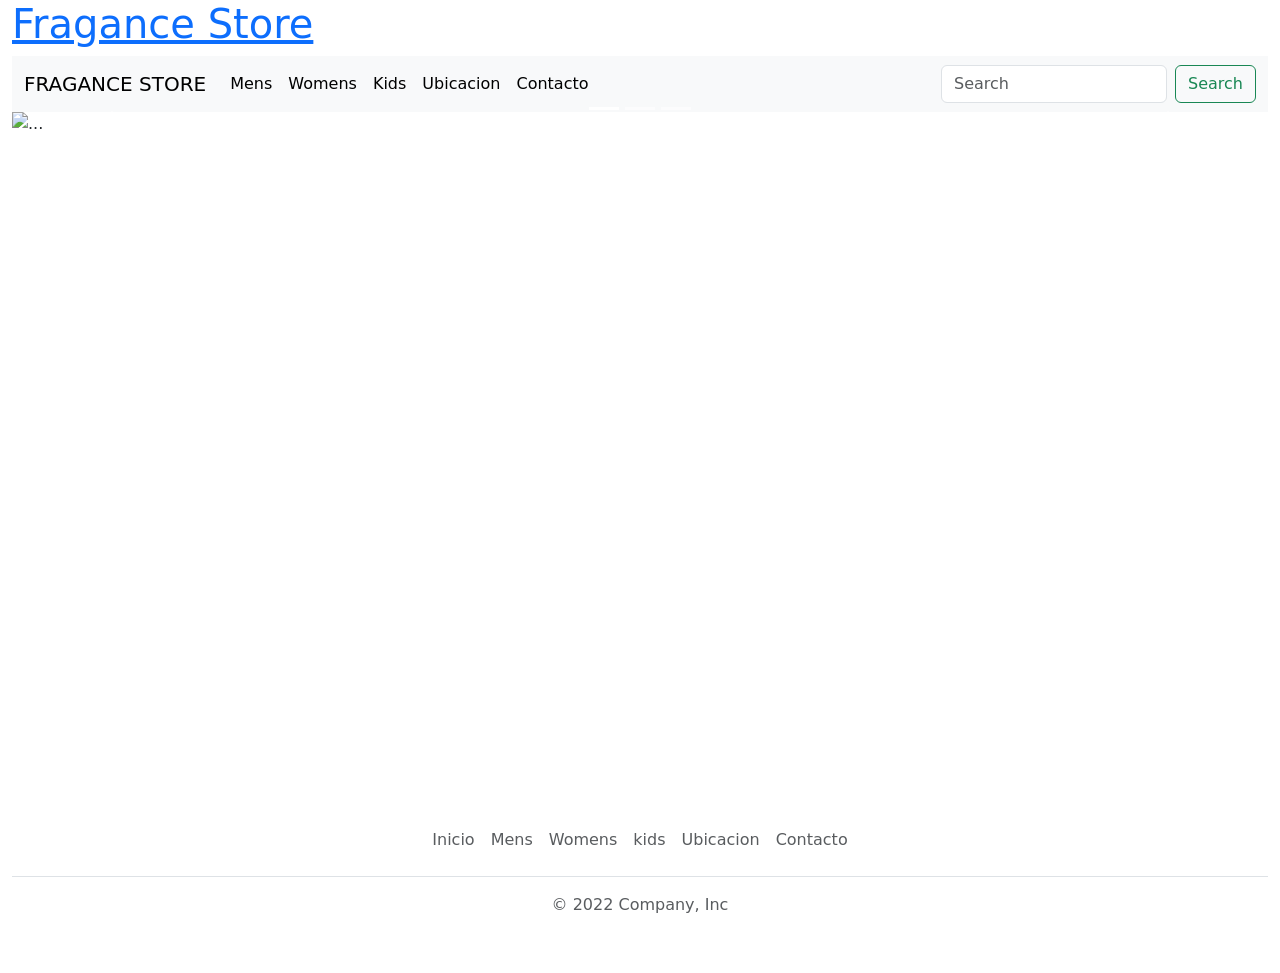
==== index.html @ 96e40e99 "pequeños ordenes en index" ====
<!DOCTYPE html>
<html lang="es">
  <head>
    <meta charset="UTF-8" />
    <meta http-equiv="X-UA-Compatible" content="IE=edge" />
    <meta name="viewport" content="width=device-width, initial-scale=1.0" />
    <!-- Bootstrap -->
    <link
      href="https://cdn.jsdelivr.net/npm/bootstrap@5.2.1/dist/css/bootstrap.min.css"
      rel="stylesheet"
      integrity="sha384-iYQeCzEYFbKjA/T2uDLTpkwGzCiq6soy8tYaI1GyVh/UjpbCx/TYkiZhlZB6+fzT"
      crossorigin="anonymous"
    />
    <!-- Css Propio -->
    <link rel="stylesheet" href="/css/estilo.css" />

    <title>Fragance Store</title>
  </head>
  <body class="container-fluid bodyIndex">
    <div>
      <a href="/index.html">
        <h1>Fragance Store</h1>
      </a>
    </div>

    <header>
      <nav class="navbar navbar-expand-lg bg-light naveGador">
        <div class="container-fluid">
          <a class="navbar-brand" href="/index.html">FRAGANCE STORE</a>
          <button
            class="navbar-toggler"
            type="button"
            data-bs-toggle="collapse"
            data-bs-target="#navbarSupportedContent"
            aria-controls="navbarSupportedContent"
            aria-expanded="false"
            aria-label="Toggle navigation"
          >
            <span class="navbar-toggler-icon"></span>
          </button>
          <div class="collapse navbar-collapse" id="navbarSupportedContent">
            <ul class="navbar-nav me-auto mb-2 mb-lg-0">
              <li class="nav-item">
                <a
                  class="nav-link active"
                  aria-current="page"
                  href="/paginas-secundarias/mens.html"
                  >Mens</a
                >
              </li>
              <li class="nav-item">
                <a
                  class="nav-link active"
                  aria-current="page"
                  href="/paginas-secundarias/women.html"
                  >Womens</a
                >
              </li>
              <li class="nav-item">
                <a
                  class="nav-link active"
                  aria-current="page"
                  href="/paginas-secundarias/kids.html"
                  >Kids</a
                >
              </li>
              <li class="nav-item">
                <a
                  class="nav-link active"
                  aria-current="page"
                  href="/paginas-secundarias/ubicacion.html"
                  >Ubicacion</a
                >
              </li>
              <li class="nav-item">
                <a
                  class="nav-link active"
                  aria-current="page"
                  href="/paginas-secundarias/contacto.html"
                  >Contacto</a
                >
              </li>
            </ul>
            <form class="d-flex" role="search">
              <input
                class="form-control me-2"
                type="search"
                placeholder="Search"
                aria-label="Search"
              />
              <button class="btn btn-outline-success" type="submit">
                Search
              </button>
            </form>
          </div>
        </div>
      </nav>
    </header>
    <main>
      <div
        id="carouselExampleIndicators"
        class="carousel slide"
        data-bs-ride="true"
      >
        <div class="carousel-indicators">
          <button
            type="button"
            data-bs-target="#carouselExampleIndicators"
            data-bs-slide-to="0"
            class="active"
            aria-current="true"
            aria-label="Slide 1"
          ></button>
          <button
            type="button"
            data-bs-target="#carouselExampleIndicators"
            data-bs-slide-to="1"
            aria-label="Slide 2"
          ></button>
          <button
            type="button"
            data-bs-target="#carouselExampleIndicators"
            data-bs-slide-to="2"
            aria-label="Slide 3"
          ></button>
        </div>
        <div class="carousel-inner">
          <div class="carousel-item active">
            <img src="..." class="d-block w-100" alt="..." />
          </div>
          <div class="carousel-item">
            <img src="..." class="d-block w-100" alt="..." />
          </div>
          <div class="carousel-item">
            <img src="..." class="d-block w-100" alt="..." />
          </div>
        </div>
        <button
          class="carousel-control-prev"
          type="button"
          data-bs-target="#carouselExampleIndicators"
          data-bs-slide="prev"
        >
          <span class="carousel-control-prev-icon" aria-hidden="true"></span>
          <span class="visually-hidden">Previous</span>
        </button>
        <button
          class="carousel-control-next"
          type="button"
          data-bs-target="#carouselExampleIndicators"
          data-bs-slide="next"
        >
          <span class="carousel-control-next-icon" aria-hidden="true"></span>
          <span class="visually-hidden">Next</span>
        </button>
      </div>
    </main>
    <section>
      <iframe
        width="560"
        height="315"
        src="https://www.youtube.com/embed/YKKSWzgqtdk"
        title="YouTube video player"
        frameborder="0"
        allow="accelerometer; autoplay; clipboard-write; encrypted-media; gyroscope; picture-in-picture"
        allowfullscreen
      ></iframe>

      <iframe
        width="560"
        height="315"
        src="https://www.youtube.com/embed/COzVP0yQss8"
        title="YouTube video player"
        frameborder="0"
        allow="accelerometer; autoplay; clipboard-write; encrypted-media; gyroscope; picture-in-picture"
        allowfullscreen
      ></iframe>
      <iframe
        width="560"
        height="315"
        src="https://www.youtube.com/embed/OLFoORB1H4I"
        title="YouTube video player"
        frameborder="0"
        allow="accelerometer; autoplay; clipboard-write; encrypted-media; gyroscope; picture-in-picture"
        allowfullscreen
      ></iframe>
    </section>

    <footer class="py-3 my-4 pieSito">
      <ul class="nav justify-content-center border-bottom pb-3 mb-3">
        <li class="nav-item">
          <a href="./index.html" class="nav-link px-2 text-muted">Inicio</a>
        </li>
        <li class="nav-item">
          <a
            href="/paginas-secundarias/mens.html"
            class="nav-link px-2 text-muted"
            >Mens</a
          >
        </li>
        <li class="nav-item">
          <a
            href="/paginas-secundarias/women.html"
            class="nav-link px-2 text-muted"
            >Womens</a
          >
        </li>
        <li class="nav-item">
          <a
            href="/paginas-secundarias/kids.html"
            class="nav-link px-2 text-muted"
            >kids</a
          >
        </li>
        <li class="nav-item">
          <a
            href="/paginas-secundarias/ubicacion.html"
            class="nav-link px-2 text-muted"
            >Ubicacion</a
          >
        </li>
        <li class="nav-item">
          <a
            href="/paginas-secundarias/contacto.html"
            class="nav-link px-2 text-muted"
            >Contacto</a
          >
        </li>
      </ul>
      <p class="text-center text-muted">&copy; 2022 Company, Inc</p>
    </footer>
    <!-- JavaScript Bundle with Popper -->
    <script
      src="https://cdn.jsdelivr.net/npm/bootstrap@5.2.1/dist/js/bootstrap.bundle.min.js"
      integrity="sha384-u1OknCvxWvY5kfmNBILK2hRnQC3Pr17a+RTT6rIHI7NnikvbZlHgTPOOmMi466C8"
      crossorigin="anonymous"
    ></script>
  </body>
</html>
---- css/estilo.css ----
.mainProductos {
  display: flex;
  flex-wrap: wrap;
  gap: 15px; }
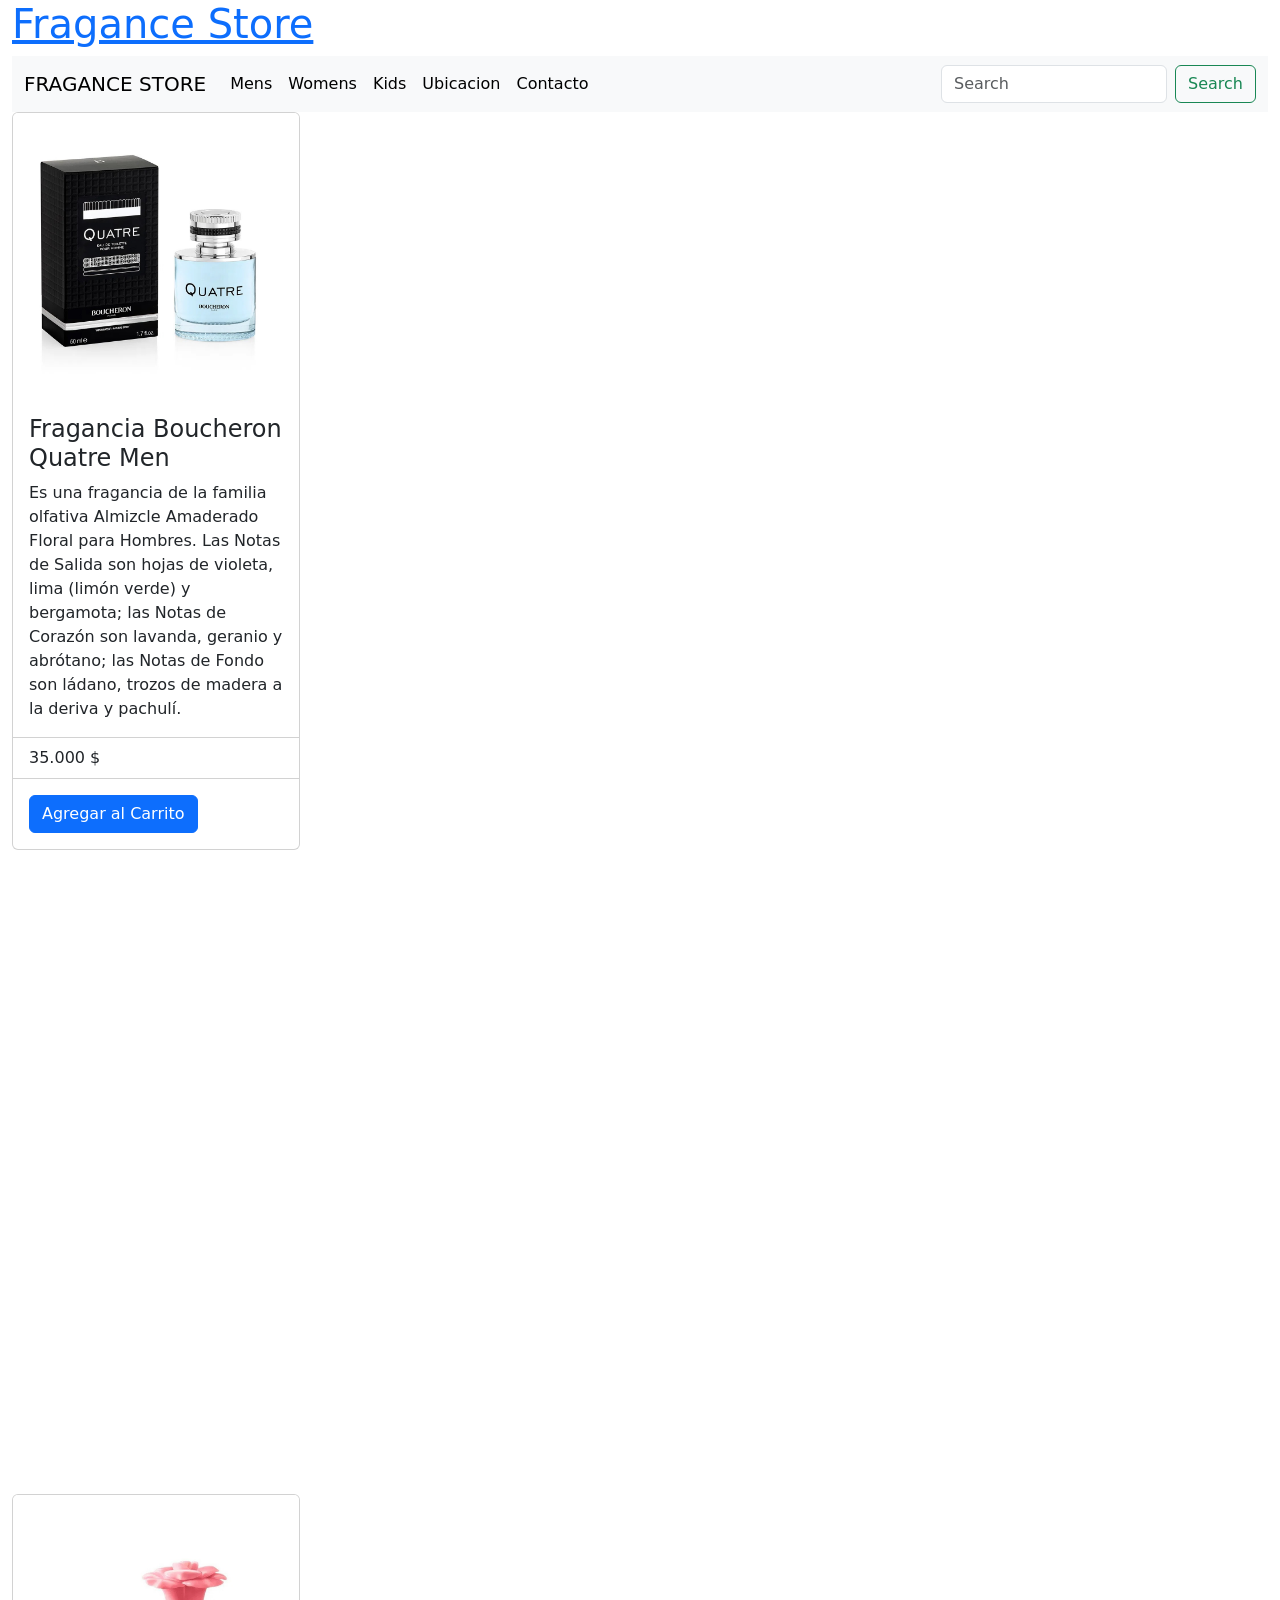
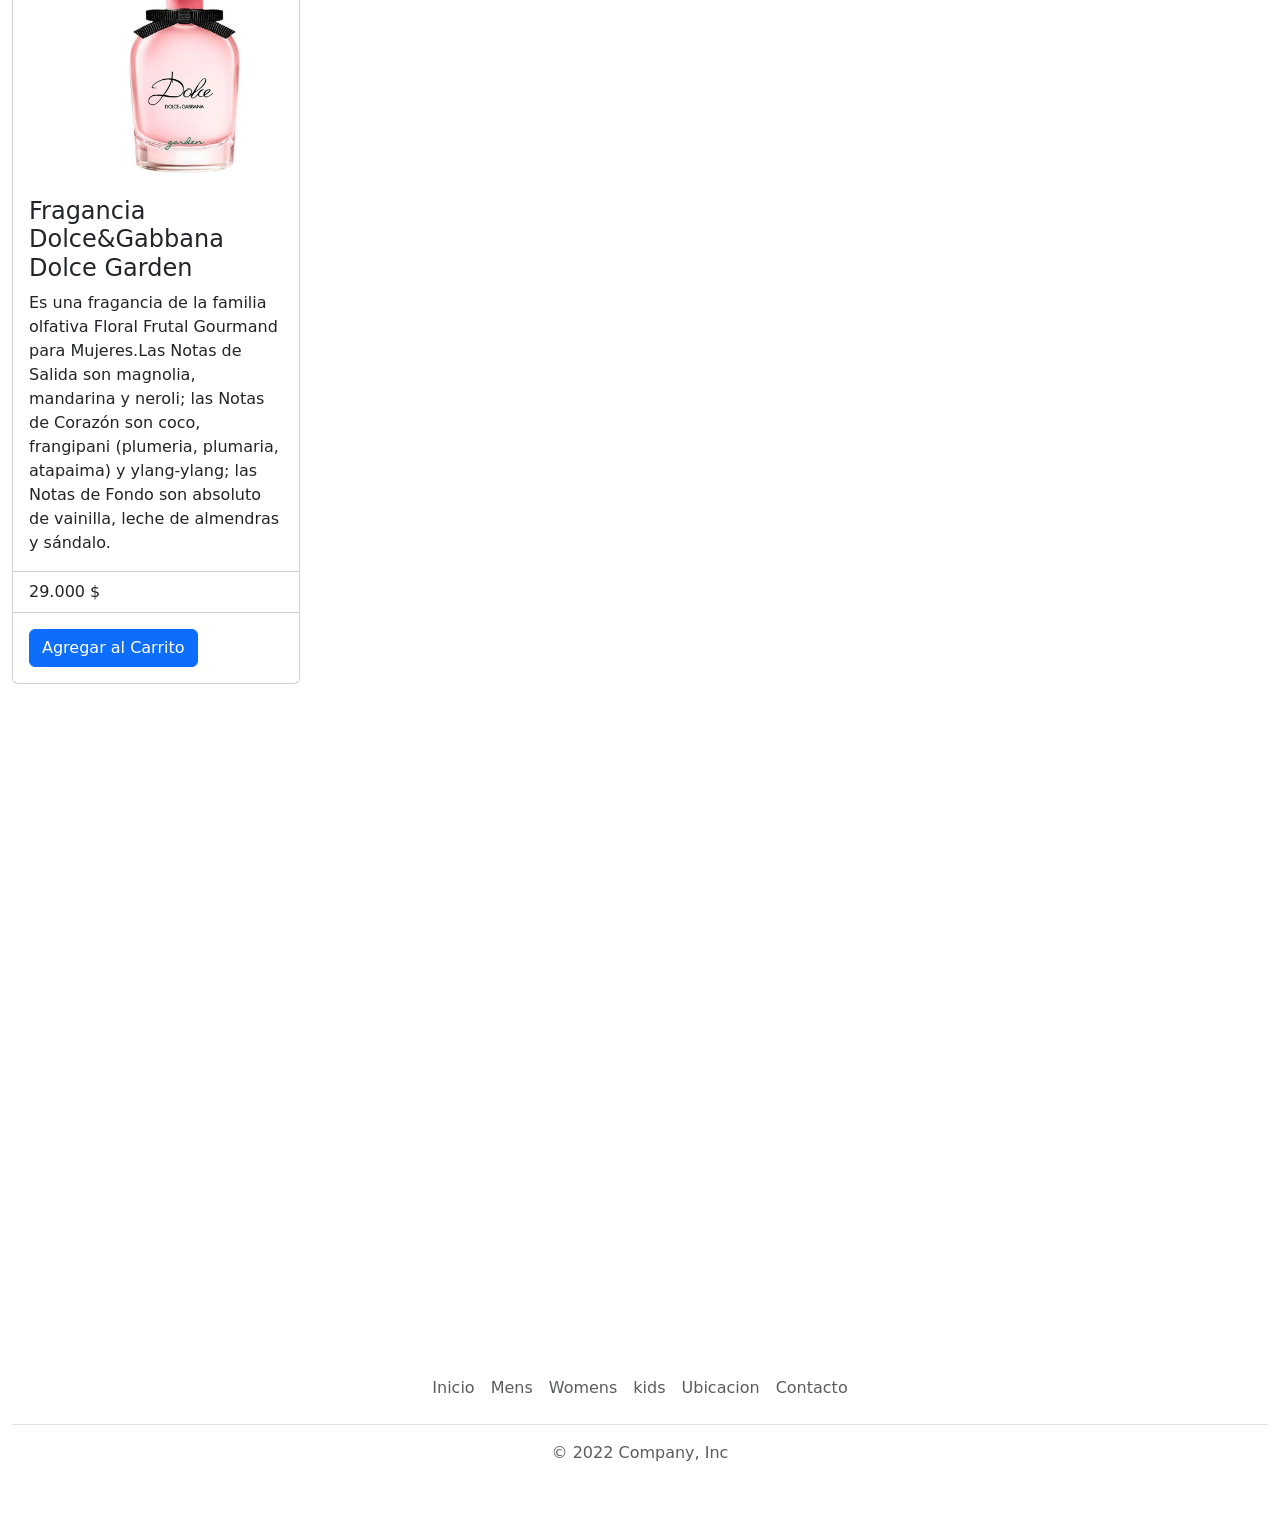
==== commit 9f9569a9: "index cambios" ====
--- a/index.html
+++ b/index.html
@@ -126,13 +126,84 @@
         </div>
         <div class="carousel-inner">
           <div class="carousel-item active">
-            <img src="..." class="d-block w-100" alt="..." />
+            <div class="card carruselMen" style="width: 18rem">
+              <img
+                src="/imagenes/mens/Fragancia Boucheron Quatre Men.jpg"
+                class="card-img-top"
+                alt="Fragancia Boucheron Quatre Men"
+              />
+              <div class="card-body">
+                <h4 class="card-title">Fragancia Boucheron Quatre Men</h4>
+                <p class="card-text">
+                  Es una fragancia de la familia olfativa Almizcle Amaderado
+                  Floral para Hombres. Las Notas de Salida son hojas de violeta,
+                  lima (limón verde) y bergamota; las Notas de Corazón son
+                  lavanda, geranio y abrótano; las Notas de Fondo son ládano,
+                  trozos de madera a la deriva y pachulí.
+                </p>
+              </div>
+              <ul class="list-group list-group-flush">
+                <li class="list-group-item">35.000 $</li>
+              </ul>
+              <div class="card-body botonMens">
+                <button type="button" class="btn btn-primary">
+                  Agregar al Carrito
+                </button>
+              </div>
+            </div>
           </div>
           <div class="carousel-item">
-            <img src="..." class="d-block w-100" alt="..." />
+            <div class="card carruselMen" style="width: 18rem">
+              <img
+                src="/imagenes/mens/Fragancia Paco Rabanne 1 Million Men.jpg"
+                class="card-img-top"
+                alt="Fragancia Paco Rabanne 1 Million Men"
+              />
+              <div class="card-body">
+                <h4 class="card-title">Fragancia Paco Rabanne 1 Million Men</h4>
+                <p class="card-text">
+                  Es una fragancia de la familia olfativa Amaderada Especiada
+                  para Hombres. Las Notas de Salida son mandarina roja, toronja
+                  (pomelo) y menta; las Notas de Corazón son canela, notas
+                  especiadas y rosa; las Notas de Fondo son ámbar, cuero, notas
+                  amaderadas y pachulí hindú.
+                </p>
+              </div>
+              <ul class="list-group list-group-flush">
+                <li class="list-group-item">24.000 $</li>
+              </ul>
+              <div class="card-body botonMens">
+                <button type="button" class="btn btn-primary">
+                  Agregar al Carrito
+                </button>
+              </div>
+            </div>
           </div>
           <div class="carousel-item">
-            <img src="..." class="d-block w-100" alt="..." />
+            <div class="card carruselMen" style="width: 18rem">
+              <img
+                src="/imagenes/mens/Le Beau Jean Paul Gaultier.jpg"
+                class="card-img-top"
+                alt="Le Beau Jean Paul Gaultier"
+              />
+              <div class="card-body">
+                <h4 class="card-title">Le Beau Jean Paul Gaultier</h4>
+                <p class="card-text">
+                  Le Beau, un Eau de Toilette para hombres construido alrededor
+                  de una adicción a la tonka y la madera de coco asociada con
+                  facetas frescas de bergamota. Una estela fresca y poderosa
+                  para un hombre seductor y ultra sexy.
+                </p>
+              </div>
+              <ul class="list-group list-group-flush">
+                <li class="list-group-item">28.000 $</li>
+              </ul>
+              <div class="card-body botonMens">
+                <button type="button" class="btn btn-primary">
+                  Agregar al Carrito
+                </button>
+              </div>
+            </div>
           </div>
         </div>
         <button
@@ -186,6 +257,165 @@
       ></iframe>
     </section>
 
+    <div
+      id="carouselExampleIndicators"
+      class="carousel slide"
+      data-bs-ride="true"
+    >
+      <div class="carousel-indicators">
+        <button
+          type="button"
+          data-bs-target="#carouselExampleIndicators"
+          data-bs-slide-to="0"
+          class="active"
+          aria-current="true"
+          aria-label="Slide 1"
+        ></button>
+        <button
+          type="button"
+          data-bs-target="#carouselExampleIndicators"
+          data-bs-slide-to="1"
+          aria-label="Slide 2"
+        ></button>
+        <button
+          type="button"
+          data-bs-target="#carouselExampleIndicators"
+          data-bs-slide-to="2"
+          aria-label="Slide 3"
+        ></button>
+      </div>
+      <div class="carousel-inner">
+        <div class="carousel-item active">
+          <div class="card perfWomen" style="width: 18rem">
+            <img
+              src="/imagenes/women/Fragancia Dolce&Gabbana Dolce Garden.jpg"
+              class="card-img-top"
+              alt="Fragancia Dolce&Gabbana Dolce Garden"
+            />
+            <div class="card-body">
+              <h4 class="card-title">Fragancia Dolce&Gabbana Dolce Garden</h4>
+              <p class="card-text">
+                Es una fragancia de la familia olfativa Floral Frutal Gourmand
+                para Mujeres.Las Notas de Salida son magnolia, mandarina y
+                neroli; las Notas de Corazón son coco, frangipani (plumeria,
+                plumaria, atapaima) y ylang-ylang; las Notas de Fondo son
+                absoluto de vainilla, leche de almendras y sándalo.
+              </p>
+            </div>
+            <ul class="list-group list-group-flush">
+              <li class="list-group-item">29.000 $</li>
+            </ul>
+            <div class="card-body botonWomen">
+              <button type="button" class="btn btn-primary">
+                Agregar al Carrito
+              </button>
+            </div>
+          </div>
+        </div>
+        <div class="carousel-item">
+          <div class="card perfWomen" style="width: 18rem">
+            <img
+              src="/imagenes/women/Fragancia Mugler Alien.jpg"
+              class="card-img-top"
+              alt="Fragancia Mugler Alien"
+            />
+            <div class="card-body">
+              <h4 class="card-title">Fragancia Mugler Alien</h4>
+              <p class="card-text">
+                Es una fragancia de la familia olfativa Ámbar Amaderada para
+                Mujeres. Alien se lanzó en 2005. Alien fue creada por Dominique
+                Ropion y Laurent Bruyere. La Nota de Salida es jazmín; la Nota
+                de Corazón es notas amaderadas; la Nota de Fondo es ámbar.
+              </p>
+            </div>
+            <ul class="list-group list-group-flush">
+              <li class="list-group-item">40.000 $</li>
+            </ul>
+            <div class="card-body botonWomen">
+              <button type="button" class="btn btn-primary">
+                Agregar al Carrito
+              </button>
+            </div>
+          </div>
+        </div>
+        <div class="carousel-item">
+          <div class="card perfWomen" style="width: 18rem">
+            <img
+              src="/imagenes/women/Gabrielle Chanel.jpg"
+              class="card-img-top"
+              alt="Gabrielle Chanel"
+            />
+            <div class="card-body">
+              <h4 class="card-title">Gabrielle Chanel</h4>
+              <p class="card-text">
+                Gabrielle de Chanel es una fragancia de la familia olfativa
+                Floral para Mujeres. Las Notas de Salida son toronja (pomelo),
+                mandarina y grosellas negras; las Notas de Corazón son flor de
+                azahar del naranjo, jazmín, ylang-ylang, nardos, lirio de los
+                valles (muguete), pera y pimienta rosa; las Notas de Fondo son
+                almizcle, sándalo, cachemira y raíz de lirio.
+              </p>
+            </div>
+            <ul class="list-group list-group-flush">
+              <li class="list-group-item">35.000 $</li>
+            </ul>
+            <div class="card-body botonWomen">
+              <button type="button" class="btn btn-primary">
+                Agregar al Carrito
+              </button>
+            </div>
+          </div>
+        </div>
+      </div>
+      <button
+        class="carousel-control-prev"
+        type="button"
+        data-bs-target="#carouselExampleIndicators"
+        data-bs-slide="prev"
+      >
+        <span class="carousel-control-prev-icon" aria-hidden="true"></span>
+        <span class="visually-hidden">Previous</span>
+      </button>
+      <button
+        class="carousel-control-next"
+        type="button"
+        data-bs-target="#carouselExampleIndicators"
+        data-bs-slide="next"
+      >
+        <span class="carousel-control-next-icon" aria-hidden="true"></span>
+        <span class="visually-hidden">Next</span>
+      </button>
+    </div>
+    <section>
+      <iframe
+        width="560"
+        height="315"
+        src="https://www.youtube.com/embed/_9Q7GcqKgH0"
+        title="YouTube video player"
+        frameborder="0"
+        allow="accelerometer; autoplay; clipboard-write; encrypted-media; gyroscope; picture-in-picture"
+        allowfullscreen
+      ></iframe>
+      <iframe
+        width="560"
+        height="315"
+        src="https://www.youtube.com/embed/caAIrinbDLA"
+        title="YouTube video player"
+        frameborder="0"
+        allow="accelerometer; autoplay; clipboard-write; encrypted-media; gyroscope; picture-in-picture"
+        allowfullscreen
+      ></iframe>
+      <iframe
+        width="560"
+        height="315"
+        src="https://www.youtube.com/embed/ojbVsG93CbY"
+        title="YouTube video player"
+        frameborder="0"
+        allow="accelerometer; autoplay; clipboard-write; encrypted-media; gyroscope; picture-in-picture"
+        allowfullscreen
+      ></iframe>
+    </section>
+
     <footer class="py-3 my-4 pieSito">
       <ul class="nav justify-content-center border-bottom pb-3 mb-3">
         <li class="nav-item">
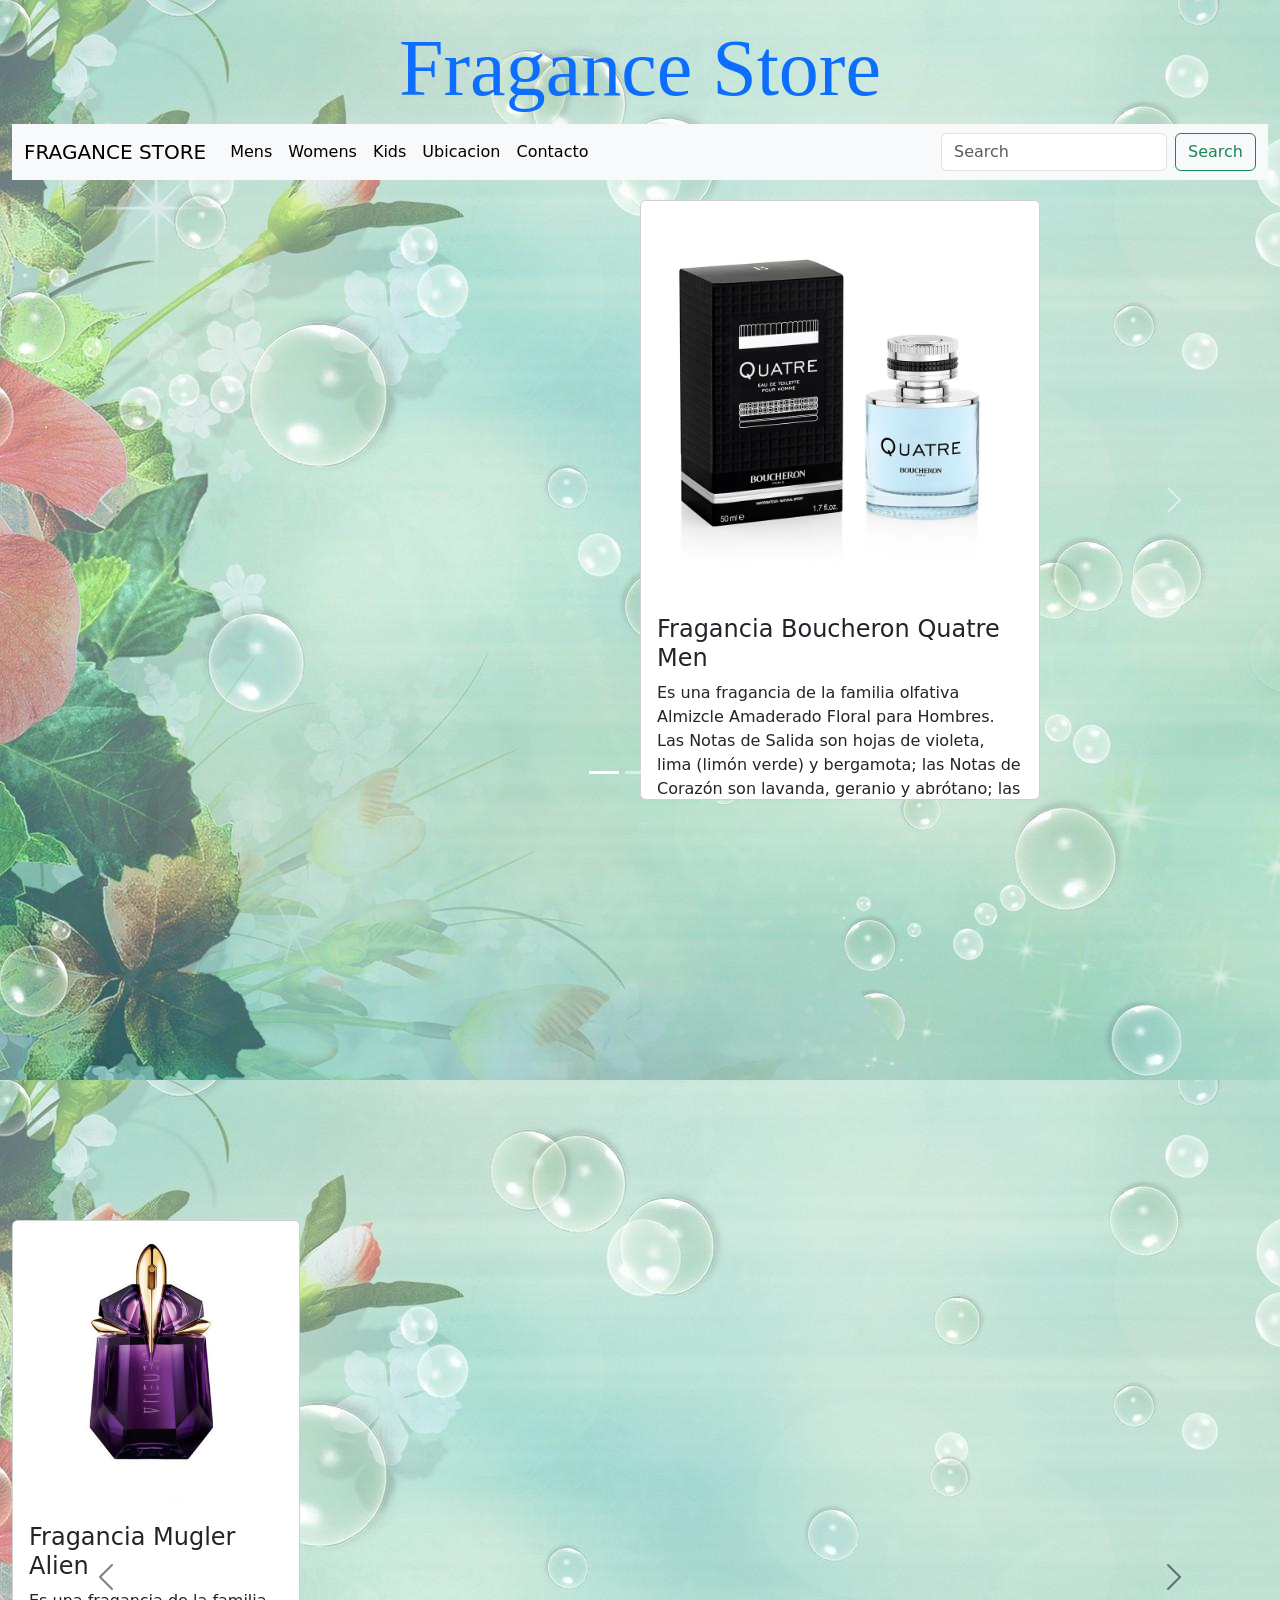
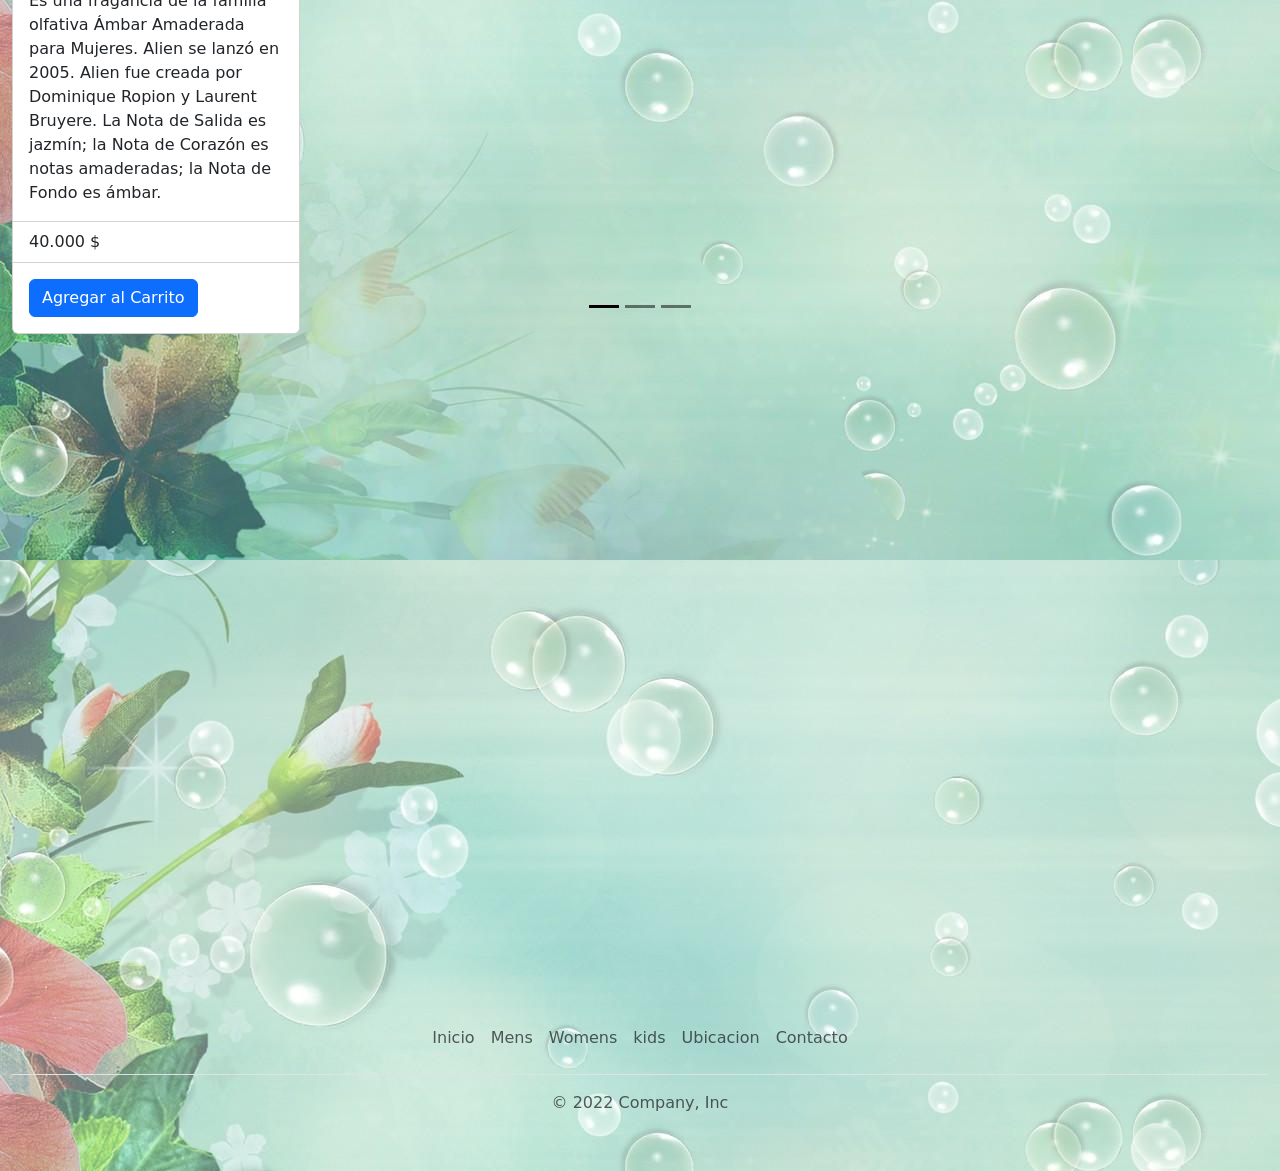
==== commit a16330a5: "esta todo roto" ====
--- a/index.html
+++ b/index.html
@@ -12,12 +12,12 @@
       crossorigin="anonymous"
     />
     <!-- Css Propio -->
-    <link rel="stylesheet" href="/css/estilo.css" />
+    <link rel="stylesheet" href="../css/estilo.css" />
 
     <title>Fragance Store</title>
   </head>
   <body class="container-fluid bodyIndex">
-    <div>
+    <div class="titulo">
       <a href="/index.html">
         <h1>Fragance Store</h1>
       </a>
@@ -99,7 +99,7 @@
     <main>
       <div
         id="carouselExampleIndicators"
-        class="carousel slide"
+        class="carousel slide carruMen"
         data-bs-ride="true"
       >
         <div class="carousel-indicators">
@@ -124,9 +124,9 @@
             aria-label="Slide 3"
           ></button>
         </div>
-        <div class="carousel-inner">
+        <div class="carousel-inner carritoMen">
           <div class="carousel-item active">
-            <div class="card carruselMen" style="width: 18rem">
+            <div class="card carritoHombreindex">
               <img
                 src="/imagenes/mens/Fragancia Boucheron Quatre Men.jpg"
                 class="card-img-top"
@@ -153,7 +153,7 @@
             </div>
           </div>
           <div class="carousel-item">
-            <div class="card carruselMen" style="width: 18rem">
+            <div class="card carritoHombreindex">
               <img
                 src="/imagenes/mens/Fragancia Paco Rabanne 1 Million Men.jpg"
                 class="card-img-top"
@@ -180,7 +180,7 @@
             </div>
           </div>
           <div class="carousel-item">
-            <div class="card carruselMen" style="width: 18rem">
+            <div class="card carritoHombreindex">
               <img
                 src="/imagenes/mens/Le Beau Jean Paul Gaultier.jpg"
                 class="card-img-top"
@@ -226,10 +226,9 @@
         </button>
       </div>
     </main>
-    <section>
-      <iframe
-        width="560"
-        height="315"
+    <section class="videoHombres">
+      <iframe
+        class="comercialHombre"
         src="https://www.youtube.com/embed/YKKSWzgqtdk"
         title="YouTube video player"
         frameborder="0"
@@ -238,8 +237,7 @@
       ></iframe>
 
       <iframe
-        width="560"
-        height="315"
+        class="comercialHombre"
         src="https://www.youtube.com/embed/COzVP0yQss8"
         title="YouTube video player"
         frameborder="0"
@@ -247,8 +245,7 @@
         allowfullscreen
       ></iframe>
       <iframe
-        width="560"
-        height="315"
+        class="comercialHombre"
         src="https://www.youtube.com/embed/OLFoORB1H4I"
         title="YouTube video player"
         frameborder="0"
@@ -256,16 +253,15 @@
         allowfullscreen
       ></iframe>
     </section>
-
     <div
-      id="carouselExampleIndicators"
-      class="carousel slide"
-      data-bs-ride="true"
+      id="carouselExampleDark"
+      class="carousel carousel-dark slide carruWomen"
+      data-bs-ride="carousel"
     >
       <div class="carousel-indicators">
         <button
           type="button"
-          data-bs-target="#carouselExampleIndicators"
+          data-bs-target="#carouselExampleDark"
           data-bs-slide-to="0"
           class="active"
           aria-current="true"
@@ -273,47 +269,20 @@
         ></button>
         <button
           type="button"
-          data-bs-target="#carouselExampleIndicators"
+          data-bs-target="#carouselExampleDark"
           data-bs-slide-to="1"
           aria-label="Slide 2"
         ></button>
         <button
           type="button"
-          data-bs-target="#carouselExampleIndicators"
+          data-bs-target="#carouselExampleDark"
           data-bs-slide-to="2"
           aria-label="Slide 3"
         ></button>
       </div>
       <div class="carousel-inner">
-        <div class="carousel-item active">
-          <div class="card perfWomen" style="width: 18rem">
-            <img
-              src="/imagenes/women/Fragancia Dolce&Gabbana Dolce Garden.jpg"
-              class="card-img-top"
-              alt="Fragancia Dolce&Gabbana Dolce Garden"
-            />
-            <div class="card-body">
-              <h4 class="card-title">Fragancia Dolce&Gabbana Dolce Garden</h4>
-              <p class="card-text">
-                Es una fragancia de la familia olfativa Floral Frutal Gourmand
-                para Mujeres.Las Notas de Salida son magnolia, mandarina y
-                neroli; las Notas de Corazón son coco, frangipani (plumeria,
-                plumaria, atapaima) y ylang-ylang; las Notas de Fondo son
-                absoluto de vainilla, leche de almendras y sándalo.
-              </p>
-            </div>
-            <ul class="list-group list-group-flush">
-              <li class="list-group-item">29.000 $</li>
-            </ul>
-            <div class="card-body botonWomen">
-              <button type="button" class="btn btn-primary">
-                Agregar al Carrito
-              </button>
-            </div>
-          </div>
-        </div>
-        <div class="carousel-item">
-          <div class="card perfWomen" style="width: 18rem">
+        <div class="carousel-item active" data-bs-interval="10000">
+          <div class="card carritoMujerindex" style="width: 18rem">
             <img
               src="/imagenes/women/Fragancia Mugler Alien.jpg"
               class="card-img-top"
@@ -338,8 +307,38 @@
             </div>
           </div>
         </div>
+        <div class="carousel-item" data-bs-interval="2000">
+          <div class="card carritoMujerindex" style="width: 18rem">
+            <img
+              src="/imagenes/women/Fragancia Mugler Angel.jpg"
+              class="card-img-top"
+              alt="Fragancia Mugler Angel"
+            />
+            <div class="card-body">
+              <h4 class="card-title">Fragancia Mugler Angel</h4>
+              <p class="card-text">
+                Es una fragancia de la familia olfativa Ámbar Vainilla para
+                Mujeres. Las Notas de Salida son algodón de azúcar, coco, casis
+                (grosellero negro), melón, jazmín, bergamota, piña y mandarina;
+                las Notas de Corazón son miel, bayas rojas, zarzamora (frambuesa
+                negra), ciruela, chabacano, durazno (melocotón), jazmín,
+                orquídea, alcaravea, nuez moscada, rosa y lirio de los valles
+                (muguete); las Notas de Fondo son pachulí, chocolate, caramelo,
+                vainilla, haba tonka, ámbar, almizcle y sándalo.
+              </p>
+            </div>
+            <ul class="list-group list-group-flush">
+              <li class="list-group-item">26.000 $</li>
+            </ul>
+            <div class="card-body botonWomen">
+              <button type="button" class="btn btn-primary">
+                Agregar al Carrito
+              </button>
+            </div>
+          </div>
+        </div>
         <div class="carousel-item">
-          <div class="card perfWomen" style="width: 18rem">
+          <div class="card carritoMujerindex" style="width: 18rem">
             <img
               src="/imagenes/women/Gabrielle Chanel.jpg"
               class="card-img-top"
@@ -370,7 +369,7 @@
       <button
         class="carousel-control-prev"
         type="button"
-        data-bs-target="#carouselExampleIndicators"
+        data-bs-target="#carouselExampleDark"
         data-bs-slide="prev"
       >
         <span class="carousel-control-prev-icon" aria-hidden="true"></span>
@@ -379,13 +378,14 @@
       <button
         class="carousel-control-next"
         type="button"
-        data-bs-target="#carouselExampleIndicators"
+        data-bs-target="#carouselExampleDark"
         data-bs-slide="next"
       >
         <span class="carousel-control-next-icon" aria-hidden="true"></span>
         <span class="visually-hidden">Next</span>
       </button>
     </div>
+
     <section>
       <iframe
         width="560"
@@ -408,7 +408,7 @@
       <iframe
         width="560"
         height="315"
-        src="https://www.youtube.com/embed/ojbVsG93CbY"
+        src="https://www.youtube.com/embed/gE_-mx9kwps"
         title="YouTube video player"
         frameborder="0"
         allow="accelerometer; autoplay; clipboard-write; encrypted-media; gyroscope; picture-in-picture"
--- a/css/estilo.css
+++ b/css/estilo.css
@@ -1,3 +1,39 @@
+.titulo {
+  margin-top: 20px; }
+  .titulo a {
+    text-decoration: none;
+    text-align: center; }
+    .titulo a h1 {
+      font-size: 80px;
+      font-family: 'Times New Roman', Times, serif; }
+
+.bodyIndex {
+  background-image: url(/imagenes/fonditoindex.jpg); }
+
+.naveGador {
+  background-color: #000000; }
+
+.carruMen {
+  margin-top: 20px;
+  margin-bottom: 20px; }
+
+.carritoMen {
+  display: flex;
+  justify-content: center; }
+
+.carritoHombreindex {
+  width: 400px;
+  height: 600px; }
+
+.videoHombres {
+  display: flex;
+  justify-content: center;
+  gap: 15px; }
+
+.comercialHombre {
+  width: 600px;
+  height: 400px; }
+
 .mainProductos {
   display: flex;
   flex-wrap: wrap;
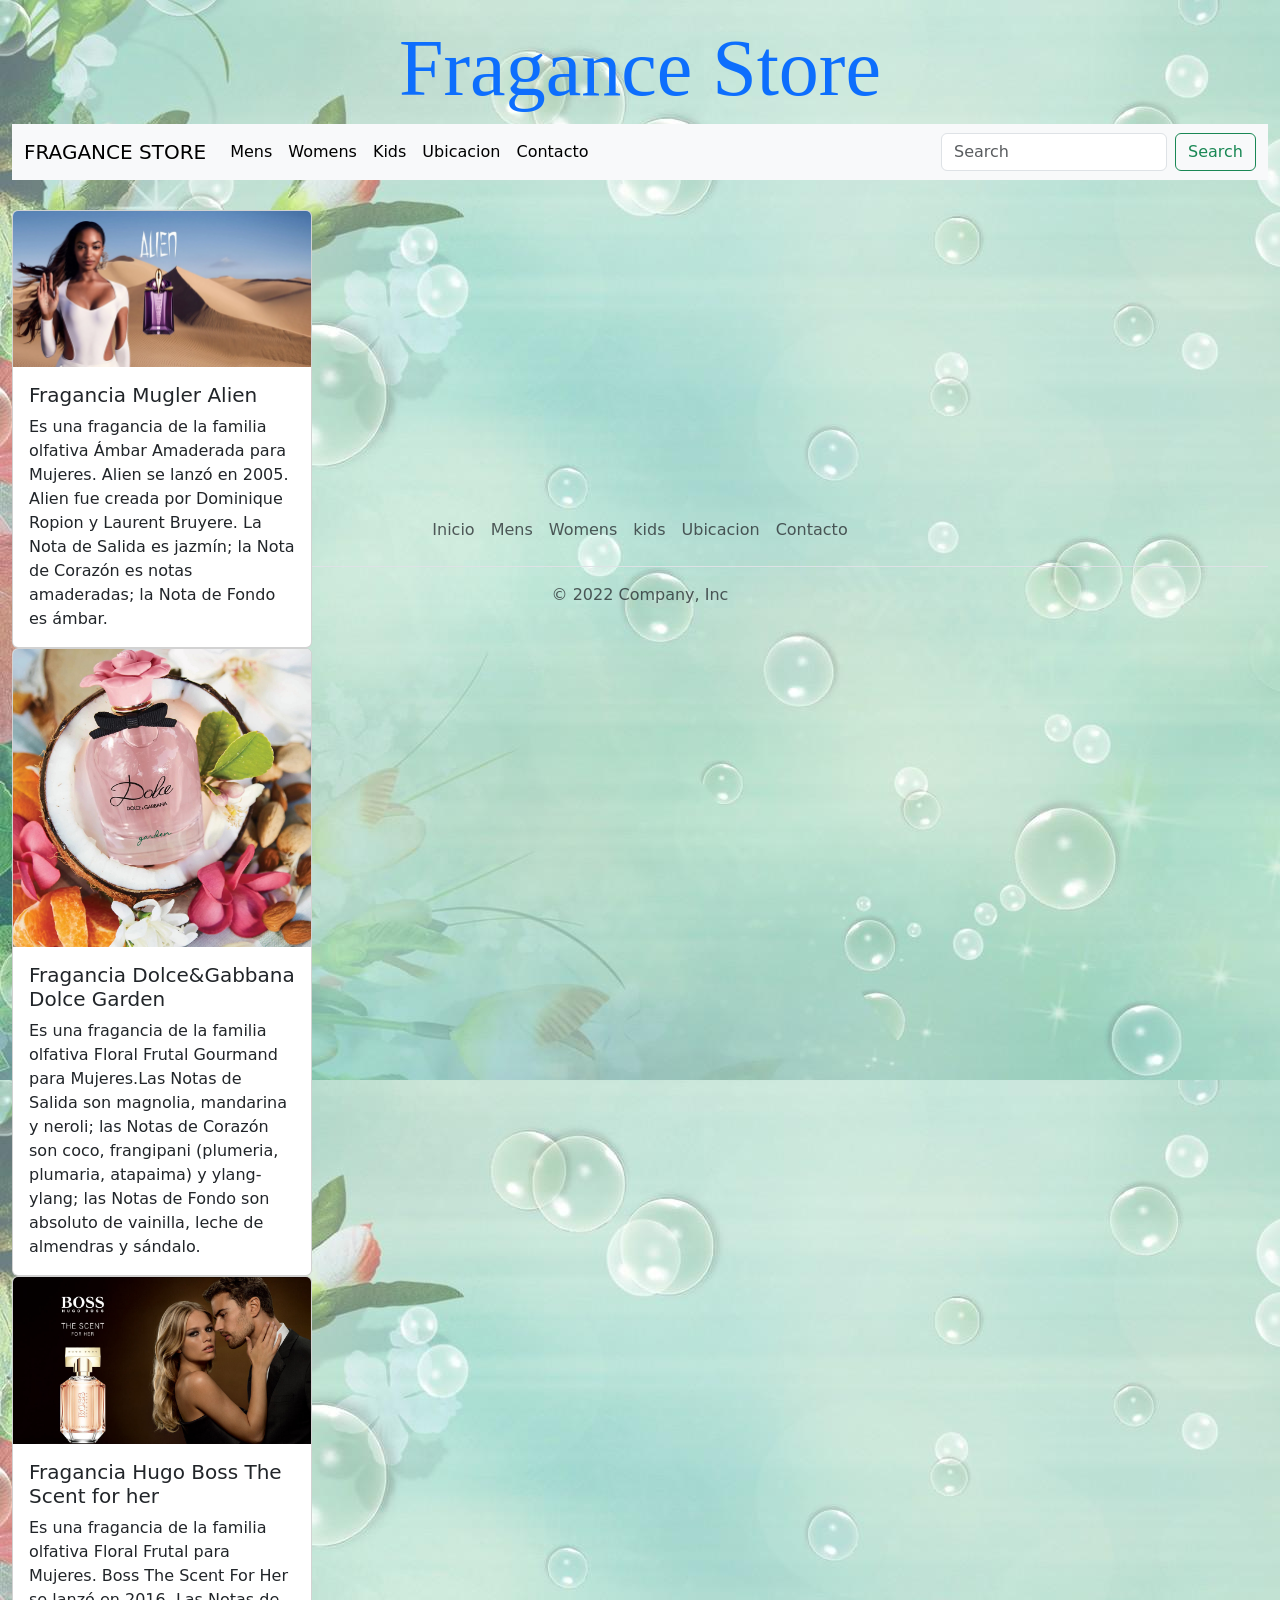
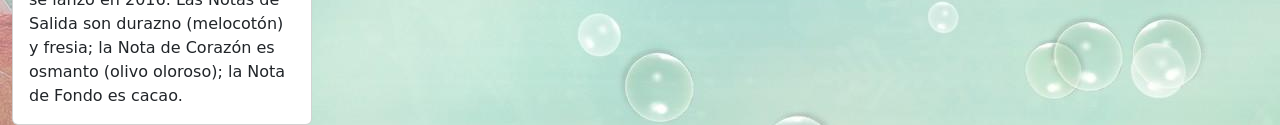
==== commit a1549216: "cambios a seguir" ====
--- a/index.html
+++ b/index.html
@@ -96,327 +96,60 @@
         </div>
       </nav>
     </header>
-    <main>
-      <div
-        id="carouselExampleIndicators"
-        class="carousel slide carruMen"
-        data-bs-ride="true"
-      >
-        <div class="carousel-indicators">
-          <button
-            type="button"
-            data-bs-target="#carouselExampleIndicators"
-            data-bs-slide-to="0"
-            class="active"
-            aria-current="true"
-            aria-label="Slide 1"
-          ></button>
-          <button
-            type="button"
-            data-bs-target="#carouselExampleIndicators"
-            data-bs-slide-to="1"
-            aria-label="Slide 2"
-          ></button>
-          <button
-            type="button"
-            data-bs-target="#carouselExampleIndicators"
-            data-bs-slide-to="2"
-            aria-label="Slide 3"
-          ></button>
-        </div>
-        <div class="carousel-inner carritoMen">
-          <div class="carousel-item active">
-            <div class="card carritoHombreindex">
-              <img
-                src="/imagenes/mens/Fragancia Boucheron Quatre Men.jpg"
-                class="card-img-top"
-                alt="Fragancia Boucheron Quatre Men"
-              />
-              <div class="card-body">
-                <h4 class="card-title">Fragancia Boucheron Quatre Men</h4>
-                <p class="card-text">
-                  Es una fragancia de la familia olfativa Almizcle Amaderado
-                  Floral para Hombres. Las Notas de Salida son hojas de violeta,
-                  lima (limón verde) y bergamota; las Notas de Corazón son
-                  lavanda, geranio y abrótano; las Notas de Fondo son ládano,
-                  trozos de madera a la deriva y pachulí.
-                </p>
-              </div>
-              <ul class="list-group list-group-flush">
-                <li class="list-group-item">35.000 $</li>
-              </ul>
-              <div class="card-body botonMens">
-                <button type="button" class="btn btn-primary">
-                  Agregar al Carrito
-                </button>
-              </div>
-            </div>
-          </div>
-          <div class="carousel-item">
-            <div class="card carritoHombreindex">
-              <img
-                src="/imagenes/mens/Fragancia Paco Rabanne 1 Million Men.jpg"
-                class="card-img-top"
-                alt="Fragancia Paco Rabanne 1 Million Men"
-              />
-              <div class="card-body">
-                <h4 class="card-title">Fragancia Paco Rabanne 1 Million Men</h4>
-                <p class="card-text">
-                  Es una fragancia de la familia olfativa Amaderada Especiada
-                  para Hombres. Las Notas de Salida son mandarina roja, toronja
-                  (pomelo) y menta; las Notas de Corazón son canela, notas
-                  especiadas y rosa; las Notas de Fondo son ámbar, cuero, notas
-                  amaderadas y pachulí hindú.
-                </p>
-              </div>
-              <ul class="list-group list-group-flush">
-                <li class="list-group-item">24.000 $</li>
-              </ul>
-              <div class="card-body botonMens">
-                <button type="button" class="btn btn-primary">
-                  Agregar al Carrito
-                </button>
-              </div>
-            </div>
-          </div>
-          <div class="carousel-item">
-            <div class="card carritoHombreindex">
-              <img
-                src="/imagenes/mens/Le Beau Jean Paul Gaultier.jpg"
-                class="card-img-top"
-                alt="Le Beau Jean Paul Gaultier"
-              />
-              <div class="card-body">
-                <h4 class="card-title">Le Beau Jean Paul Gaultier</h4>
-                <p class="card-text">
-                  Le Beau, un Eau de Toilette para hombres construido alrededor
-                  de una adicción a la tonka y la madera de coco asociada con
-                  facetas frescas de bergamota. Una estela fresca y poderosa
-                  para un hombre seductor y ultra sexy.
-                </p>
-              </div>
-              <ul class="list-group list-group-flush">
-                <li class="list-group-item">28.000 $</li>
-              </ul>
-              <div class="card-body botonMens">
-                <button type="button" class="btn btn-primary">
-                  Agregar al Carrito
-                </button>
-              </div>
-            </div>
-          </div>
-        </div>
-        <button
-          class="carousel-control-prev"
-          type="button"
-          data-bs-target="#carouselExampleIndicators"
-          data-bs-slide="prev"
-        >
-          <span class="carousel-control-prev-icon" aria-hidden="true"></span>
-          <span class="visually-hidden">Previous</span>
-        </button>
-        <button
-          class="carousel-control-next"
-          type="button"
-          data-bs-target="#carouselExampleIndicators"
-          data-bs-slide="next"
-        >
-          <span class="carousel-control-next-icon" aria-hidden="true"></span>
-          <span class="visually-hidden">Next</span>
-        </button>
+    <main class="mainIndex">
+      <div class="card ">
+        <img
+          src="/imagenes/alien.jpg"
+          class="card-img-top"
+          alt="Fragancia Mugler Alien"
+        />
+        <div class="card-body">
+          <h5 class="card-title">Fragancia Mugler Alien</h5>
+          <p class="card-text">
+            Es una fragancia de la familia olfativa Ámbar Amaderada para
+            Mujeres. Alien se lanzó en 2005. Alien fue creada por Dominique
+            Ropion y Laurent Bruyere. La Nota de Salida es jazmín; la Nota de
+            Corazón es notas amaderadas; la Nota de Fondo es ámbar.
+          </p>
+        </div>
+      </div>
+      <div class="card ">
+        <img
+          src="/imagenes/DG-dolce-garden.jpg"
+          class="card-img-top"
+          alt="Fragancia Dolce&Gabbana Dolce Garden"
+        />
+        <div class="card-body">
+          <h5 class="card-title">Fragancia Dolce&Gabbana Dolce Garden</h5>
+          <p class="card-text">
+            Es una fragancia de la familia olfativa Floral Frutal Gourmand para
+            Mujeres.Las Notas de Salida son magnolia, mandarina y neroli; las
+            Notas de Corazón son coco, frangipani (plumeria, plumaria, atapaima)
+            y ylang-ylang; las Notas de Fondo son absoluto de vainilla, leche de
+            almendras y sándalo.
+          </p>
+        </div>
+      </div>
+      <div class="card ">
+        <img
+          src="/imagenes/The Scent Hugo Boss Banner.jpg"
+          class="card-img-top"
+          alt="Fragancia Hugo Boss The Scent for her
+          "
+        />
+        <div class="card-body">
+          <h5 class="card-title">Fragancia Hugo Boss The Scent for her</h5>
+          <p class="card-text">
+            Es una fragancia de la familia olfativa Floral Frutal para Mujeres.
+            Boss The Scent For Her se lanzó en 2016. Las Notas de Salida son
+            durazno (melocotón) y fresia; la Nota de Corazón es osmanto (olivo
+            oloroso); la Nota de Fondo es cacao.
+          </p>
+        </div>
       </div>
     </main>
-    <section class="videoHombres">
-      <iframe
-        class="comercialHombre"
-        src="https://www.youtube.com/embed/YKKSWzgqtdk"
-        title="YouTube video player"
-        frameborder="0"
-        allow="accelerometer; autoplay; clipboard-write; encrypted-media; gyroscope; picture-in-picture"
-        allowfullscreen
-      ></iframe>
 
-      <iframe
-        class="comercialHombre"
-        src="https://www.youtube.com/embed/COzVP0yQss8"
-        title="YouTube video player"
-        frameborder="0"
-        allow="accelerometer; autoplay; clipboard-write; encrypted-media; gyroscope; picture-in-picture"
-        allowfullscreen
-      ></iframe>
-      <iframe
-        class="comercialHombre"
-        src="https://www.youtube.com/embed/OLFoORB1H4I"
-        title="YouTube video player"
-        frameborder="0"
-        allow="accelerometer; autoplay; clipboard-write; encrypted-media; gyroscope; picture-in-picture"
-        allowfullscreen
-      ></iframe>
-    </section>
-    <div
-      id="carouselExampleDark"
-      class="carousel carousel-dark slide carruWomen"
-      data-bs-ride="carousel"
-    >
-      <div class="carousel-indicators">
-        <button
-          type="button"
-          data-bs-target="#carouselExampleDark"
-          data-bs-slide-to="0"
-          class="active"
-          aria-current="true"
-          aria-label="Slide 1"
-        ></button>
-        <button
-          type="button"
-          data-bs-target="#carouselExampleDark"
-          data-bs-slide-to="1"
-          aria-label="Slide 2"
-        ></button>
-        <button
-          type="button"
-          data-bs-target="#carouselExampleDark"
-          data-bs-slide-to="2"
-          aria-label="Slide 3"
-        ></button>
-      </div>
-      <div class="carousel-inner">
-        <div class="carousel-item active" data-bs-interval="10000">
-          <div class="card carritoMujerindex" style="width: 18rem">
-            <img
-              src="/imagenes/women/Fragancia Mugler Alien.jpg"
-              class="card-img-top"
-              alt="Fragancia Mugler Alien"
-            />
-            <div class="card-body">
-              <h4 class="card-title">Fragancia Mugler Alien</h4>
-              <p class="card-text">
-                Es una fragancia de la familia olfativa Ámbar Amaderada para
-                Mujeres. Alien se lanzó en 2005. Alien fue creada por Dominique
-                Ropion y Laurent Bruyere. La Nota de Salida es jazmín; la Nota
-                de Corazón es notas amaderadas; la Nota de Fondo es ámbar.
-              </p>
-            </div>
-            <ul class="list-group list-group-flush">
-              <li class="list-group-item">40.000 $</li>
-            </ul>
-            <div class="card-body botonWomen">
-              <button type="button" class="btn btn-primary">
-                Agregar al Carrito
-              </button>
-            </div>
-          </div>
-        </div>
-        <div class="carousel-item" data-bs-interval="2000">
-          <div class="card carritoMujerindex" style="width: 18rem">
-            <img
-              src="/imagenes/women/Fragancia Mugler Angel.jpg"
-              class="card-img-top"
-              alt="Fragancia Mugler Angel"
-            />
-            <div class="card-body">
-              <h4 class="card-title">Fragancia Mugler Angel</h4>
-              <p class="card-text">
-                Es una fragancia de la familia olfativa Ámbar Vainilla para
-                Mujeres. Las Notas de Salida son algodón de azúcar, coco, casis
-                (grosellero negro), melón, jazmín, bergamota, piña y mandarina;
-                las Notas de Corazón son miel, bayas rojas, zarzamora (frambuesa
-                negra), ciruela, chabacano, durazno (melocotón), jazmín,
-                orquídea, alcaravea, nuez moscada, rosa y lirio de los valles
-                (muguete); las Notas de Fondo son pachulí, chocolate, caramelo,
-                vainilla, haba tonka, ámbar, almizcle y sándalo.
-              </p>
-            </div>
-            <ul class="list-group list-group-flush">
-              <li class="list-group-item">26.000 $</li>
-            </ul>
-            <div class="card-body botonWomen">
-              <button type="button" class="btn btn-primary">
-                Agregar al Carrito
-              </button>
-            </div>
-          </div>
-        </div>
-        <div class="carousel-item">
-          <div class="card carritoMujerindex" style="width: 18rem">
-            <img
-              src="/imagenes/women/Gabrielle Chanel.jpg"
-              class="card-img-top"
-              alt="Gabrielle Chanel"
-            />
-            <div class="card-body">
-              <h4 class="card-title">Gabrielle Chanel</h4>
-              <p class="card-text">
-                Gabrielle de Chanel es una fragancia de la familia olfativa
-                Floral para Mujeres. Las Notas de Salida son toronja (pomelo),
-                mandarina y grosellas negras; las Notas de Corazón son flor de
-                azahar del naranjo, jazmín, ylang-ylang, nardos, lirio de los
-                valles (muguete), pera y pimienta rosa; las Notas de Fondo son
-                almizcle, sándalo, cachemira y raíz de lirio.
-              </p>
-            </div>
-            <ul class="list-group list-group-flush">
-              <li class="list-group-item">35.000 $</li>
-            </ul>
-            <div class="card-body botonWomen">
-              <button type="button" class="btn btn-primary">
-                Agregar al Carrito
-              </button>
-            </div>
-          </div>
-        </div>
-      </div>
-      <button
-        class="carousel-control-prev"
-        type="button"
-        data-bs-target="#carouselExampleDark"
-        data-bs-slide="prev"
-      >
-        <span class="carousel-control-prev-icon" aria-hidden="true"></span>
-        <span class="visually-hidden">Previous</span>
-      </button>
-      <button
-        class="carousel-control-next"
-        type="button"
-        data-bs-target="#carouselExampleDark"
-        data-bs-slide="next"
-      >
-        <span class="carousel-control-next-icon" aria-hidden="true"></span>
-        <span class="visually-hidden">Next</span>
-      </button>
-    </div>
-
-    <section>
-      <iframe
-        width="560"
-        height="315"
-        src="https://www.youtube.com/embed/_9Q7GcqKgH0"
-        title="YouTube video player"
-        frameborder="0"
-        allow="accelerometer; autoplay; clipboard-write; encrypted-media; gyroscope; picture-in-picture"
-        allowfullscreen
-      ></iframe>
-      <iframe
-        width="560"
-        height="315"
-        src="https://www.youtube.com/embed/caAIrinbDLA"
-        title="YouTube video player"
-        frameborder="0"
-        allow="accelerometer; autoplay; clipboard-write; encrypted-media; gyroscope; picture-in-picture"
-        allowfullscreen
-      ></iframe>
-      <iframe
-        width="560"
-        height="315"
-        src="https://www.youtube.com/embed/gE_-mx9kwps"
-        title="YouTube video player"
-        frameborder="0"
-        allow="accelerometer; autoplay; clipboard-write; encrypted-media; gyroscope; picture-in-picture"
-        allowfullscreen
-      ></iframe>
-    </section>
-
-    <footer class="py-3 my-4 pieSito">
+    <footer class="pieSito">
       <ul class="nav justify-content-center border-bottom pb-3 mb-3">
         <li class="nav-item">
           <a href="./index.html" class="nav-link px-2 text-muted">Inicio</a>
--- a/css/estilo.css
+++ b/css/estilo.css
@@ -13,28 +13,18 @@
 .naveGador {
   background-color: #000000; }
 
-.carruMen {
-  margin-top: 20px;
-  margin-bottom: 20px; }
-
-.carritoMen {
-  display: flex;
-  justify-content: center; }
-
-.carritoHombreindex {
-  width: 400px;
-  height: 600px; }
-
-.videoHombres {
-  display: flex;
-  justify-content: center;
-  gap: 15px; }
-
-.comercialHombre {
-  width: 600px;
-  height: 400px; }
+.mainIndex {
+  gap: 10px;
+  margin-top: 30px;
+  height: 300px;
+  width: 300px; }
 
 .mainProductos {
   display: flex;
   flex-wrap: wrap;
   gap: 15px; }
+
+.pieSito {
+  margin-bottom: auto; }
+  .pieSito a {
+    color: #000000; }
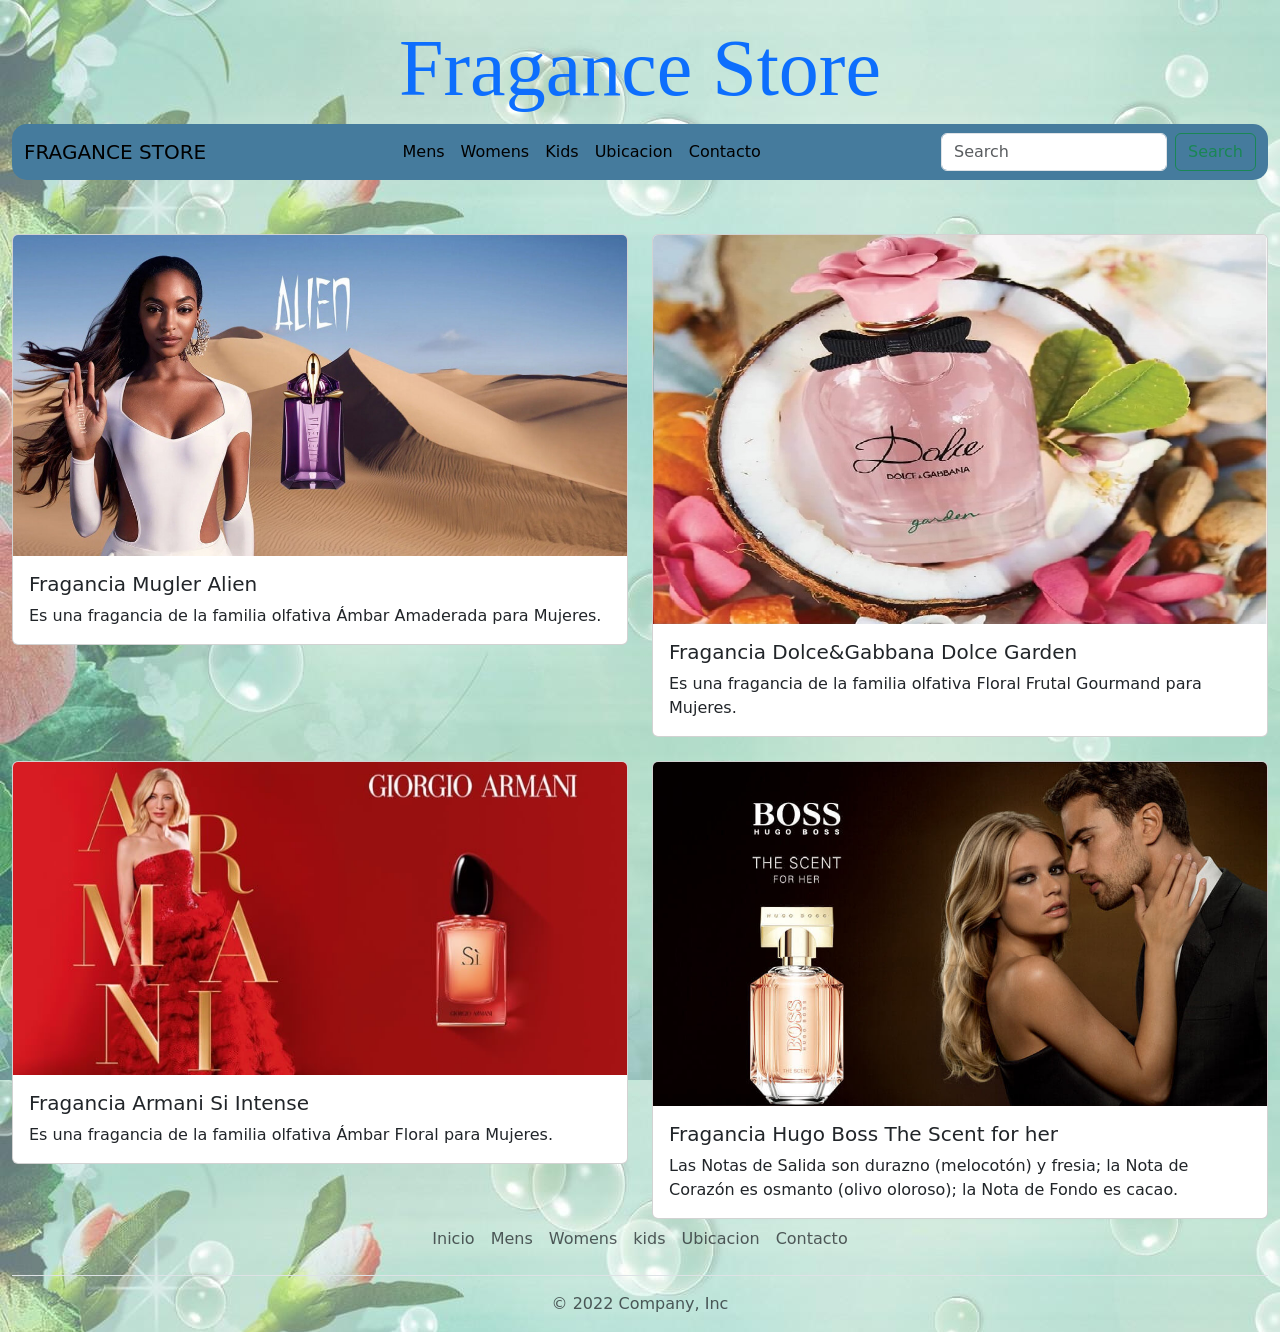
==== commit 9e219abb: "buenos cambios" ====
--- a/index.html
+++ b/index.html
@@ -24,7 +24,7 @@
     </div>
 
     <header>
-      <nav class="navbar navbar-expand-lg bg-light naveGador">
+      <nav class="navbar navbar-expand-lg naveGador">
         <div class="container-fluid">
           <a class="navbar-brand" href="/index.html">FRAGANCE STORE</a>
           <button
@@ -39,7 +39,7 @@
             <span class="navbar-toggler-icon"></span>
           </button>
           <div class="collapse navbar-collapse" id="navbarSupportedContent">
-            <ul class="navbar-nav me-auto mb-2 mb-lg-0">
+            <ul class="navbar-nav m-auto mb-2 mb-lg-0">
               <li class="nav-item">
                 <a
                   class="nav-link active"
@@ -96,58 +96,68 @@
         </div>
       </nav>
     </header>
-    <main class="mainIndex">
-      <div class="card ">
-        <img
-          src="/imagenes/alien.jpg"
-          class="card-img-top"
-          alt="Fragancia Mugler Alien"
-        />
-        <div class="card-body">
-          <h5 class="card-title">Fragancia Mugler Alien</h5>
-          <p class="card-text">
-            Es una fragancia de la familia olfativa Ámbar Amaderada para
-            Mujeres. Alien se lanzó en 2005. Alien fue creada por Dominique
-            Ropion y Laurent Bruyere. La Nota de Salida es jazmín; la Nota de
-            Corazón es notas amaderadas; la Nota de Fondo es ámbar.
-          </p>
-        </div>
-      </div>
-      <div class="card ">
-        <img
-          src="/imagenes/DG-dolce-garden.jpg"
-          class="card-img-top"
-          alt="Fragancia Dolce&Gabbana Dolce Garden"
-        />
-        <div class="card-body">
-          <h5 class="card-title">Fragancia Dolce&Gabbana Dolce Garden</h5>
-          <p class="card-text">
-            Es una fragancia de la familia olfativa Floral Frutal Gourmand para
-            Mujeres.Las Notas de Salida son magnolia, mandarina y neroli; las
-            Notas de Corazón son coco, frangipani (plumeria, plumaria, atapaima)
-            y ylang-ylang; las Notas de Fondo son absoluto de vainilla, leche de
-            almendras y sándalo.
-          </p>
-        </div>
-      </div>
-      <div class="card ">
-        <img
-          src="/imagenes/The Scent Hugo Boss Banner.jpg"
-          class="card-img-top"
-          alt="Fragancia Hugo Boss The Scent for her
-          "
-        />
-        <div class="card-body">
-          <h5 class="card-title">Fragancia Hugo Boss The Scent for her</h5>
-          <p class="card-text">
-            Es una fragancia de la familia olfativa Floral Frutal para Mujeres.
-            Boss The Scent For Her se lanzó en 2016. Las Notas de Salida son
-            durazno (melocotón) y fresia; la Nota de Corazón es osmanto (olivo
-            oloroso); la Nota de Fondo es cacao.
-          </p>
-        </div>
-      </div>
-    </main>
+    <div class="row row-cols-1 row-cols-md-2 g-4 mainIndex">
+      <div class="col">
+        <div class="card">
+          <img
+            src="/imagenes/alien.jpg"
+            class="card-img-top"
+            alt="muggler alien"
+          />
+          <div class="card-body">
+            <h5 class="card-title">Fragancia Mugler Alien</h5>
+            <p class="card-text">
+              Es una fragancia de la familia olfativa Ámbar Amaderada para
+              Mujeres.
+            </p>
+          </div>
+        </div>
+      </div>
+      <div class="col">
+        <div class="card">
+          <img
+            src="/imagenes/DG-dolce-garden.jpg"
+            class="card-img-top"
+            alt="Dolcegarden"
+          />
+          <div class="card-body">
+            <h5 class="card-title">Fragancia Dolce&Gabbana Dolce Garden</h5>
+            <p class="card-text">
+              Es una fragancia de la familia olfativa Floral Frutal Gourmand
+              para Mujeres.
+            </p>
+          </div>
+        </div>
+      </div>
+      <div class="col">
+        <div class="card">
+          <img src="/imagenes/fraganciaArmani.jpg" class="card-img-top" alt="fragancia armani" />
+          <div class="card-body">
+            <h5 class="card-title">Fragancia Armani Si Intense
+            </h5>
+            <p class="card-text">
+              Es una fragancia de la familia olfativa Ámbar Floral para Mujeres.
+            </p>
+          </div>
+        </div>
+      </div>
+      <div class="col">
+        <div class="card">
+          <img
+            src="/imagenes/TheScent HugoBoss Banner.jpg"
+            class="card-img-top"
+            alt="hugo boos banner"
+          />
+          <div class="card-body">
+            <h5 class="card-title">Fragancia Hugo Boss The Scent for her</h5>
+            <p class="card-text">
+              Las Notas de Salida son durazno (melocotón) y fresia; la Nota de
+              Corazón es osmanto (olivo oloroso); la Nota de Fondo es cacao.
+            </p>
+          </div>
+        </div>
+      </div>
+    </div>
 
     <footer class="pieSito">
       <ul class="nav justify-content-center border-bottom pb-3 mb-3">
--- a/css/estilo.css
+++ b/css/estilo.css
@@ -11,20 +11,17 @@
   background-image: url(/imagenes/fonditoindex.jpg); }
 
 .naveGador {
-  background-color: #000000; }
+  background-color: #457b9d;
+  border-radius: 15px; }
 
 .mainIndex {
-  gap: 10px;
-  margin-top: 30px;
-  height: 300px;
-  width: 300px; }
+  margin-top: 30px; }
+
+.botonKids {
+  display: flex;
+  justify-content: center; }
 
 .mainProductos {
   display: flex;
   flex-wrap: wrap;
   gap: 15px; }
-
-.pieSito {
-  margin-bottom: auto; }
-  .pieSito a {
-    color: #000000; }
